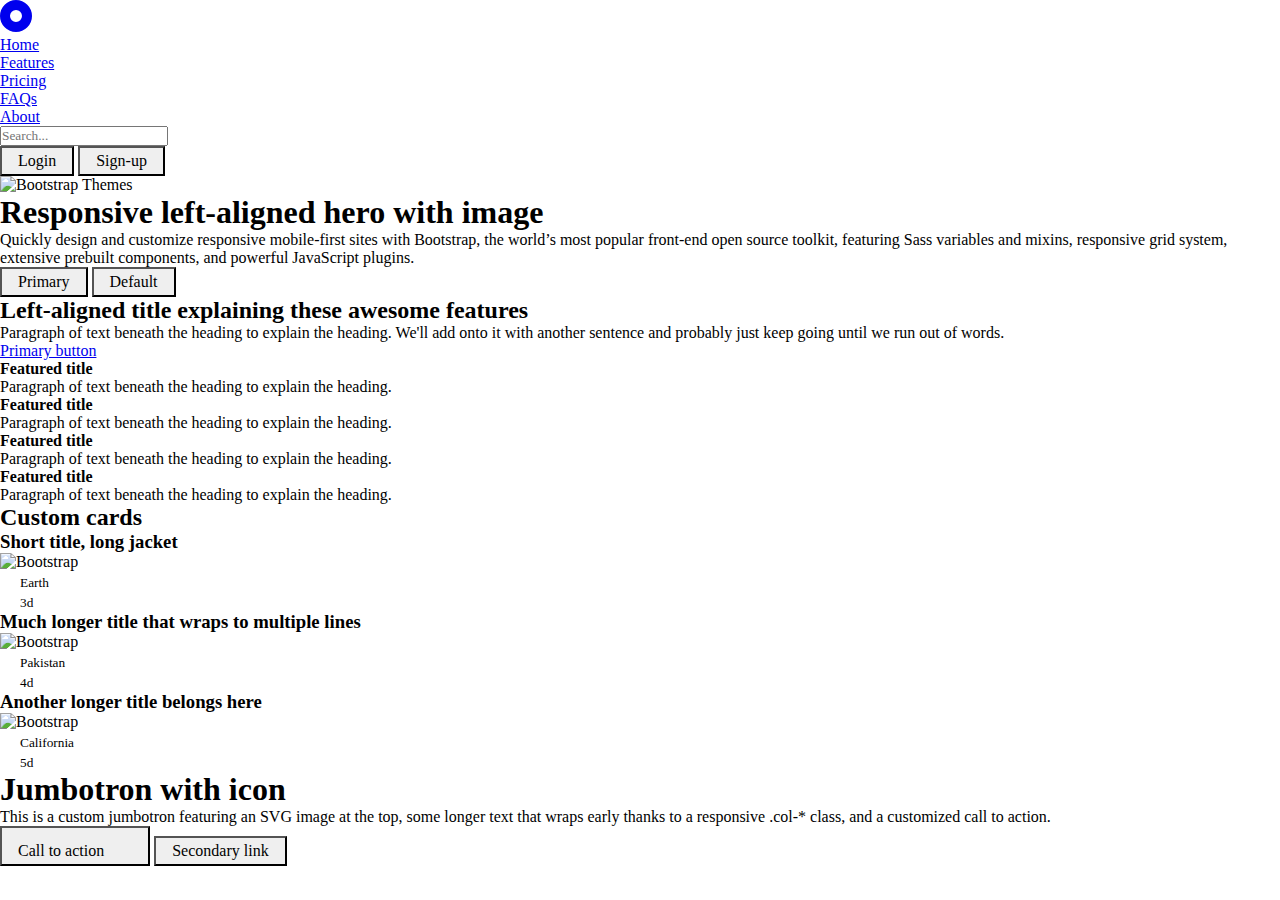
==== index.html @ 75db4a29 "Updated the navbar to a header" ====
<!doctype html>
<html lang="en" data-bs-theme="light">
  <head>
    <meta charset="utf-8">
    <meta name="viewport" content="width=device-width, initial-scale=1">
    <title>My Bootstrap Website</title>
    <link rel="stylesheet" href="./style.css">
    <link href="https://cdn.jsdelivr.net/npm/bootstrap@5.3.0/dist/css/bootstrap.min.css" rel="stylesheet" integrity="sha384-9ndCyUaIbzAi2FUVXJi0CjmCapSmO7SnpJef0486qhLnuZ2cdeRhO02iuK6FUUVM" crossorigin="anonymous">
  </head>
  <body>
    <header class="p-3 text-bg-dark sticky-top">
      <div class="container">
        <div class="d-flex flex-wrap align-items-center justify-content-center justify-content-lg-start">
          <a href="/" class="d-flex align-items-center mb-2 mb-lg-0 text-white text-decoration-none">
            <svg xmlns="http://www.w3.org/2000/svg" width="32" height="32" fill="currentColor" class="bi bi-record-circle-fill me-4" viewBox="0 0 16 16">
              <path d="M16 8A8 8 0 1 1 0 8a8 8 0 0 1 16 0zm-8 3a3 3 0 1 0 0-6 3 3 0 0 0 0 6z"/>
            </svg>
          </a>
  
          <ul class="nav col-12 col-lg-auto me-lg-auto mb-2 justify-content-center mb-md-0">
            <li><a href="#" class="nav-link px-2 text-secondary">Home</a></li>
            <li><a href="#" class="nav-link px-2 text-white">Features</a></li>
            <li><a href="#" class="nav-link px-2 text-white">Pricing</a></li>
            <li><a href="#" class="nav-link px-2 text-white">FAQs</a></li>
            <li><a href="#" class="nav-link px-2 text-white">About</a></li>
          </ul>
  
          <form class="col-12 col-lg-auto mb-3 mb-lg-0 me-lg-3" role="search">
            <input type="search" class="form-control form-control-dark text-bg-dark" placeholder="Search..." aria-label="Search">
          </form>
  
          <div class="text-end">
            <button type="button" class="btn btn-outline-light me-2 search-btn">Login</button>
            <button type="button" class="btn btn-warning search-btn">Sign-up</button>
          </div>
        </div>
      </div>
    </header>
      <div class="container col-xxl-8 px-4 py-5">
        <div class="row flex-lg-row-reverse align-items-center g-5 py-5">
          <div class="col-10 col-sm-8 col-lg-6">
            <img src="https://getbootstrap.com/docs/5.3/examples/heroes/bootstrap-themes.png" class="d-block mx-lg-auto img-fluid" alt="Bootstrap Themes" width="700" height="500" loading="lazy">
          </div>
          <div class="col-lg-6">
            <h1 class="display-5 fw-bold text-body-emphasis lh-1 mb-3">Responsive left-aligned hero with image</h1>
            <p class="lead">Quickly design and customize responsive mobile-first sites with Bootstrap, the world’s most popular front-end open source toolkit, featuring Sass variables and mixins, responsive grid system, extensive prebuilt components, and powerful JavaScript plugins.</p>
            <div class="d-grid gap-2 d-md-flex justify-content-md-start">
              <button type="button" class="btn btn-primary btn-lg px-4 me-md-2 search-btn">Primary</button>
              <button type="button" class="btn btn-outline-secondary btn-lg px-4 search-btn">Default</button>
            </div>
          </div>
        </div>
      </div>      
      <div class="container px-4 py-5">    
        <div class="row row-cols-1 row-cols-md-2 align-items-md-center g-5 py-5">
          <div class="col d-flex flex-column align-items-start gap-2">
            <h2 class="fw-bold text-body-emphasis">Left-aligned title explaining these awesome features</h2>
            <p class="text-body-secondary">Paragraph of text beneath the heading to explain the heading. We'll add onto it with another sentence and probably just keep going until we run out of words.</p>
            <a href="#" class="btn btn-primary search-btn">Primary button</a>
          </div>
    
          <div class="col">
            <div class="row row-cols-1 row-cols-sm-2 g-4">
              <div class="col d-flex flex-column gap-2">
                <h4 class="fw-semibold mb-0 text-body-emphasis">Featured title</h4>
                <p class="text-body-secondary">Paragraph of text beneath the heading to explain the heading.</p>
              </div>
    
              <div class="col d-flex flex-column gap-2">
                <h4 class="fw-semibold mb-0 text-body-emphasis">Featured title</h4>
                <p class="text-body-secondary">Paragraph of text beneath the heading to explain the heading.</p>
              </div>
    
              <div class="col d-flex flex-column gap-2">
                <h4 class="fw-semibold mb-0 text-body-emphasis">Featured title</h4>
                <p class="text-body-secondary">Paragraph of text beneath the heading to explain the heading.</p>
              </div>
    
              <div class="col d-flex flex-column gap-2">
                <h4 class="fw-semibold mb-0 text-body-emphasis">Featured title</h4>
                <p class="text-body-secondary">Paragraph of text beneath the heading to explain the heading.</p>
              </div>
            </div>
          </div>
        </div>
      </div>
      <div class="container px-4 py-5" id="custom-cards">
        <h2 class="pb-2 border-bottom">Custom cards</h2>
    
        <div class="row row-cols-1 row-cols-lg-3 align-items-stretch g-4 py-5">
          <div class="col">
            <div class="card card-cover h-100 overflow-hidden text-bg-dark rounded-4 shadow-lg" style="background-image: url('https://images.unsplash.com/photo-1532693322450-2cb5c511067d?ixlib=rb-4.0.3&ixid=M3wxMjA3fDB8MHxwaG90by1wYWdlfHx8fGVufDB8fHx8fA%3D%3D&auto=format&fit=crop&w=388&q=80');">
              <div class="d-flex flex-column h-100 p-5 pb-3 text-white text-shadow-1">
                <h3 class="pt-5 mt-5 mb-4 display-6 lh-1 fw-bold">Short title, long jacket</h3>
                <ul class="d-flex list-unstyled mt-auto">
                  <li class="me-auto">
                    <img src="https://github.com/twbs.png" alt="Bootstrap" width="32" height="32" class="rounded-circle border border-white">
                  </li>
                  <li class="d-flex align-items-center me-3">
                    <svg class="bi me-2" width="1em" height="1em"><use xlink:href="#geo-fill"></use></svg>
                    <small>Earth</small>
                  </li>
                  <li class="d-flex align-items-center">
                    <svg class="bi me-2" width="1em" height="1em"><use xlink:href="#calendar3"></use></svg>
                    <small>3d</small>
                  </li>
                </ul>
              </div>
            </div>
          </div>
    
          <div class="col">
            <div class="card card-cover h-100 overflow-hidden text-bg-dark rounded-4 shadow-lg" style="background-image: url('https://images.unsplash.com/photo-1502656109408-152680a8ad1c?ixlib=rb-4.0.3&ixid=M3wxMjA3fDB8MHxwaG90by1wYWdlfHx8fGVufDB8fHx8fA%3D%3D&auto=format&fit=crop&w=870&q=80');">
              <div class="d-flex flex-column h-100 p-5 pb-3 text-white text-shadow-1">
                <h3 class="pt-5 mt-5 mb-4 display-6 lh-1 fw-bold">Much longer title that wraps to multiple lines</h3>
                <ul class="d-flex list-unstyled mt-auto">
                  <li class="me-auto">
                    <img src="https://github.com/twbs.png" alt="Bootstrap" width="32" height="32" class="rounded-circle border border-white">
                  </li>
                  <li class="d-flex align-items-center me-3">
                    <svg class="bi me-2" width="1em" height="1em"><use xlink:href="#geo-fill"></use></svg>
                    <small>Pakistan</small>
                  </li>
                  <li class="d-flex align-items-center">
                    <svg class="bi me-2" width="1em" height="1em"><use xlink:href="#calendar3"></use></svg>
                    <small>4d</small>
                  </li>
                </ul>
              </div>
            </div>
          </div>
    
          <div class="col">
            <div class="card card-cover h-100 overflow-hidden text-bg-dark rounded-4 shadow-lg" style="background-image: url('https://images.unsplash.com/photo-1573136251770-66d8cc9d77db?ixlib=rb-4.0.3&ixid=M3wxMjA3fDB8MHxwaG90by1wYWdlfHx8fGVufDB8fHx8fA%3D%3D&auto=format&fit=crop&w=387&q=80');">
              <div class="d-flex flex-column h-100 p-5 pb-3 text-shadow-1">
                <h3 class="pt-5 mt-5 mb-4 display-6 lh-1 fw-bold">Another longer title belongs here</h3>
                <ul class="d-flex list-unstyled mt-auto">
                  <li class="me-auto">
                    <img src="https://github.com/twbs.png" alt="Bootstrap" width="32" height="32" class="rounded-circle border border-white">
                  </li>
                  <li class="d-flex align-items-center me-3">
                    <svg class="bi me-2" width="1em" height="1em"><use xlink:href="#geo-fill"></use></svg>
                    <small>California</small>
                  </li>
                  <li class="d-flex align-items-center">
                    <svg class="bi me-2" width="1em" height="1em"><use xlink:href="#calendar3"></use></svg>
                    <small>5d</small>
                  </li>
                </ul>
              </div>
            </div>
          </div>
        </div>
      </div>
      <div class="container my-5">
        <div class="p-5 text-center bg-body-tertiary rounded-3">
          <h1 class="text-body-emphasis">Jumbotron with icon</h1>
          <p class="col-lg-8 mx-auto fs-5 text-muted">
            This is a custom jumbotron featuring an SVG image at the top, some longer text that wraps early thanks to a responsive <code>.col-*</code> class, and a customized call to action.
          </p>
          <div class="d-inline-flex gap-2 mb-5">
            <button class="d-inline-flex align-items-center btn btn-primary btn-lg px-4 rounded-pill search-btn" type="button">
              Call to action
              <svg class="bi ms-2" width="24" height="24"><use xlink:href="#arrow-right-short"></use></svg>
            </button>
            <button class="btn btn-outline-secondary btn-lg px-4 rounded-pill search-btn" type="button">
              Secondary link
            </button>
          </div>
        </div>
      </div>
    <script src="https://cdn.jsdelivr.net/npm/bootstrap@5.3.0/dist/js/bootstrap.bundle.min.js" integrity="sha384-geWF76RCwLtnZ8qwWowPQNguL3RmwHVBC9FhGdlKrxdiJJigb/j/68SIy3Te4Bkz" crossorigin="anonymous"></script>
  </body>
</html>
---- style.css ----
*{
    margin: 0;
    padding: 0;
    box-sizing: border-box;
    font-family: 'Poppins';
}
button.search-btn{
    padding: 4px 1rem !important;
    font-size: 1rem !important;
    border-radius: var(--bs-border-radius);
}
input.search-bar{
    box-shadow: none;
}
input.search-bar:focus{
    border-color: grey;
    box-shadow: none;
}
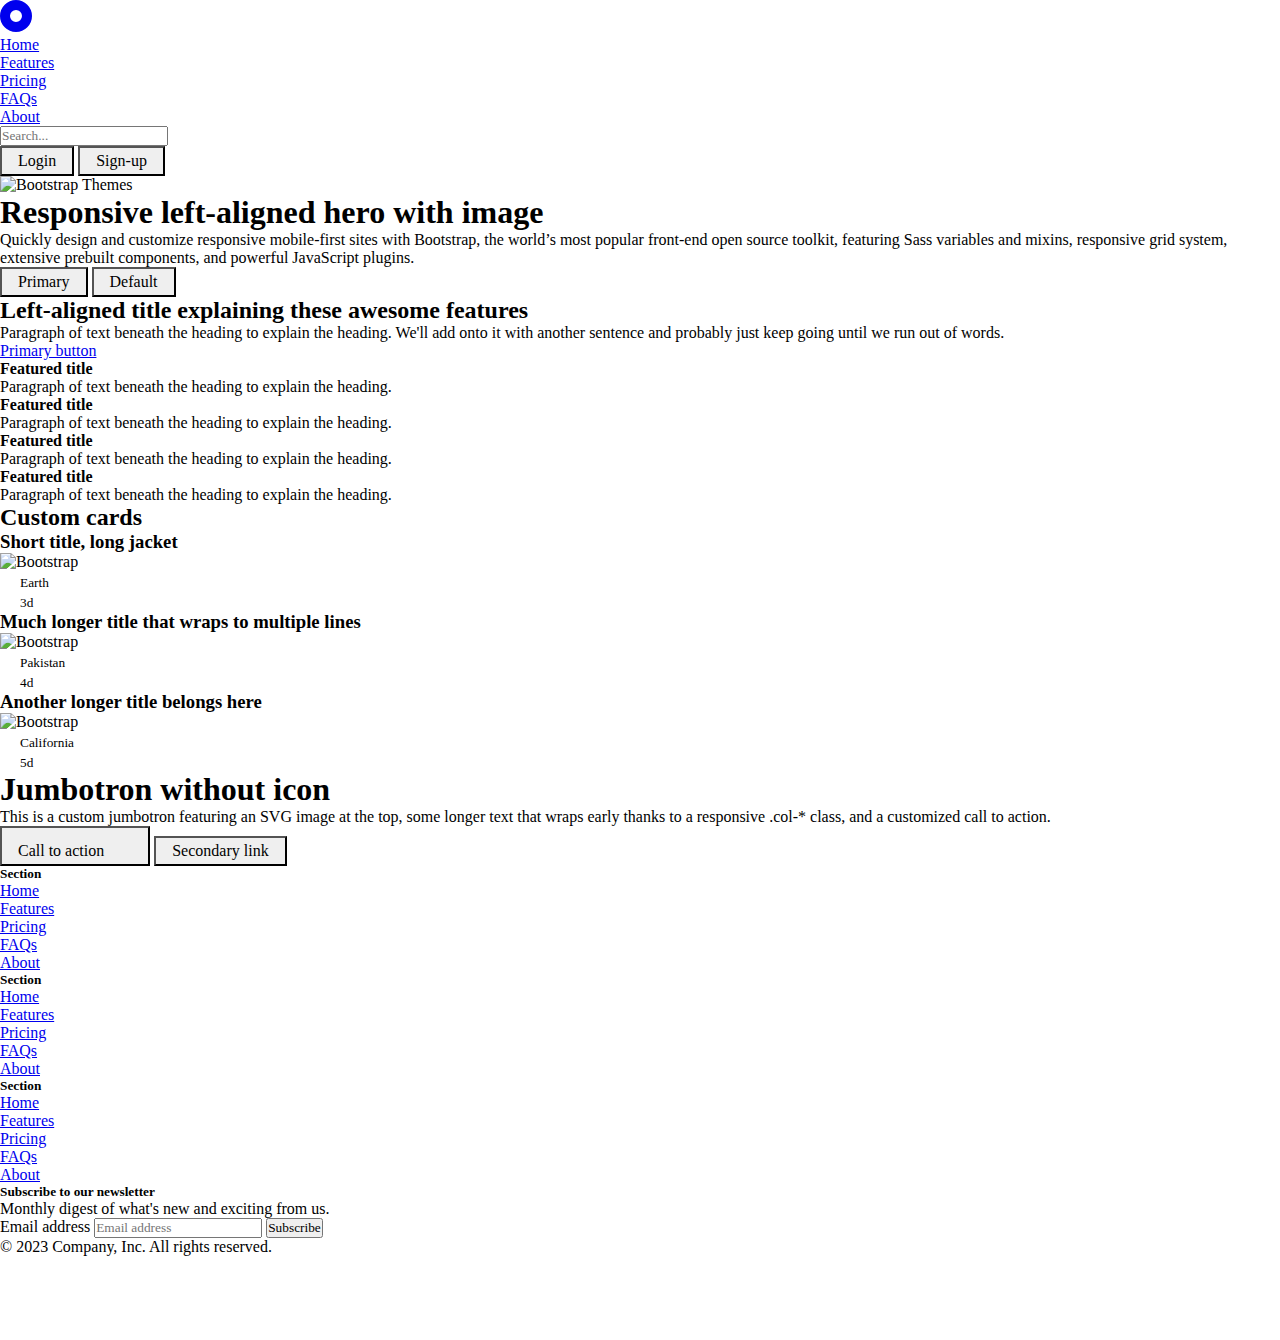
==== commit 98174890: "Added a footer at the bottom" ====
--- a/index.html
+++ b/index.html
@@ -1,5 +1,5 @@
 <!doctype html>
-<html lang="en" data-bs-theme="light">
+<html lang="en" data-bs-theme="dark">
   <head>
     <meta charset="utf-8">
     <meta name="viewport" content="width=device-width, initial-scale=1">
@@ -154,7 +154,7 @@
       </div>
       <div class="container my-5">
         <div class="p-5 text-center bg-body-tertiary rounded-3">
-          <h1 class="text-body-emphasis">Jumbotron with icon</h1>
+          <h1 class="text-body-emphasis">Jumbotron without icon</h1>
           <p class="col-lg-8 mx-auto fs-5 text-muted">
             This is a custom jumbotron featuring an SVG image at the top, some longer text that wraps early thanks to a responsive <code>.col-*</code> class, and a customized call to action.
           </p>
@@ -169,6 +169,65 @@
           </div>
         </div>
       </div>
+      <div class="container">
+        <footer class="py-5">
+          <div class="row">
+            <div class="col-6 col-md-2 mb-3">
+              <h5>Section</h5>
+              <ul class="nav flex-column">
+                <li class="nav-item mb-2"><a href="#" class="nav-link p-0 text-body-secondary">Home</a></li>
+                <li class="nav-item mb-2"><a href="#" class="nav-link p-0 text-body-secondary">Features</a></li>
+                <li class="nav-item mb-2"><a href="#" class="nav-link p-0 text-body-secondary">Pricing</a></li>
+                <li class="nav-item mb-2"><a href="#" class="nav-link p-0 text-body-secondary">FAQs</a></li>
+                <li class="nav-item mb-2"><a href="#" class="nav-link p-0 text-body-secondary">About</a></li>
+              </ul>
+            </div>
+      
+            <div class="col-6 col-md-2 mb-3">
+              <h5>Section</h5>
+              <ul class="nav flex-column">
+                <li class="nav-item mb-2"><a href="#" class="nav-link p-0 text-body-secondary">Home</a></li>
+                <li class="nav-item mb-2"><a href="#" class="nav-link p-0 text-body-secondary">Features</a></li>
+                <li class="nav-item mb-2"><a href="#" class="nav-link p-0 text-body-secondary">Pricing</a></li>
+                <li class="nav-item mb-2"><a href="#" class="nav-link p-0 text-body-secondary">FAQs</a></li>
+                <li class="nav-item mb-2"><a href="#" class="nav-link p-0 text-body-secondary">About</a></li>
+              </ul>
+            </div>
+      
+            <div class="col-6 col-md-2 mb-3">
+              <h5>Section</h5>
+              <ul class="nav flex-column">
+                <li class="nav-item mb-2"><a href="#" class="nav-link p-0 text-body-secondary">Home</a></li>
+                <li class="nav-item mb-2"><a href="#" class="nav-link p-0 text-body-secondary">Features</a></li>
+                <li class="nav-item mb-2"><a href="#" class="nav-link p-0 text-body-secondary">Pricing</a></li>
+                <li class="nav-item mb-2"><a href="#" class="nav-link p-0 text-body-secondary">FAQs</a></li>
+                <li class="nav-item mb-2"><a href="#" class="nav-link p-0 text-body-secondary">About</a></li>
+              </ul>
+            </div>
+      
+            <div class="col-md-5 offset-md-1 mb-3">
+              <form>
+                <h5>Subscribe to our newsletter</h5>
+                <p>Monthly digest of what's new and exciting from us.</p>
+                <div class="d-flex flex-column flex-sm-row w-100 gap-2">
+                  <label for="newsletter1" class="visually-hidden">Email address</label>
+                  <input id="newsletter1" type="text" class="form-control" placeholder="Email address">
+                  <button class="btn btn-primary" type="button">Subscribe</button>
+                </div>
+              </form>
+            </div>
+          </div>
+      
+          <div class="d-flex flex-column flex-sm-row justify-content-between py-4 my-4 border-top">
+            <p>© 2023 Company, Inc. All rights reserved.</p>
+            <ul class="list-unstyled d-flex">
+              <li class="ms-3"><a class="link-body-emphasis" href="#"><svg class="bi" width="24" height="24"><use xlink:href="#twitter"></use></svg></a></li>
+              <li class="ms-3"><a class="link-body-emphasis" href="#"><svg class="bi" width="24" height="24"><use xlink:href="#instagram"></use></svg></a></li>
+              <li class="ms-3"><a class="link-body-emphasis" href="#"><svg class="bi" width="24" height="24"><use xlink:href="#facebook"></use></svg></a></li>
+            </ul>
+          </div>
+        </footer>
+      </div>
     <script src="https://cdn.jsdelivr.net/npm/bootstrap@5.3.0/dist/js/bootstrap.bundle.min.js" integrity="sha384-geWF76RCwLtnZ8qwWowPQNguL3RmwHVBC9FhGdlKrxdiJJigb/j/68SIy3Te4Bkz" crossorigin="anonymous"></script>
   </body>
 </html>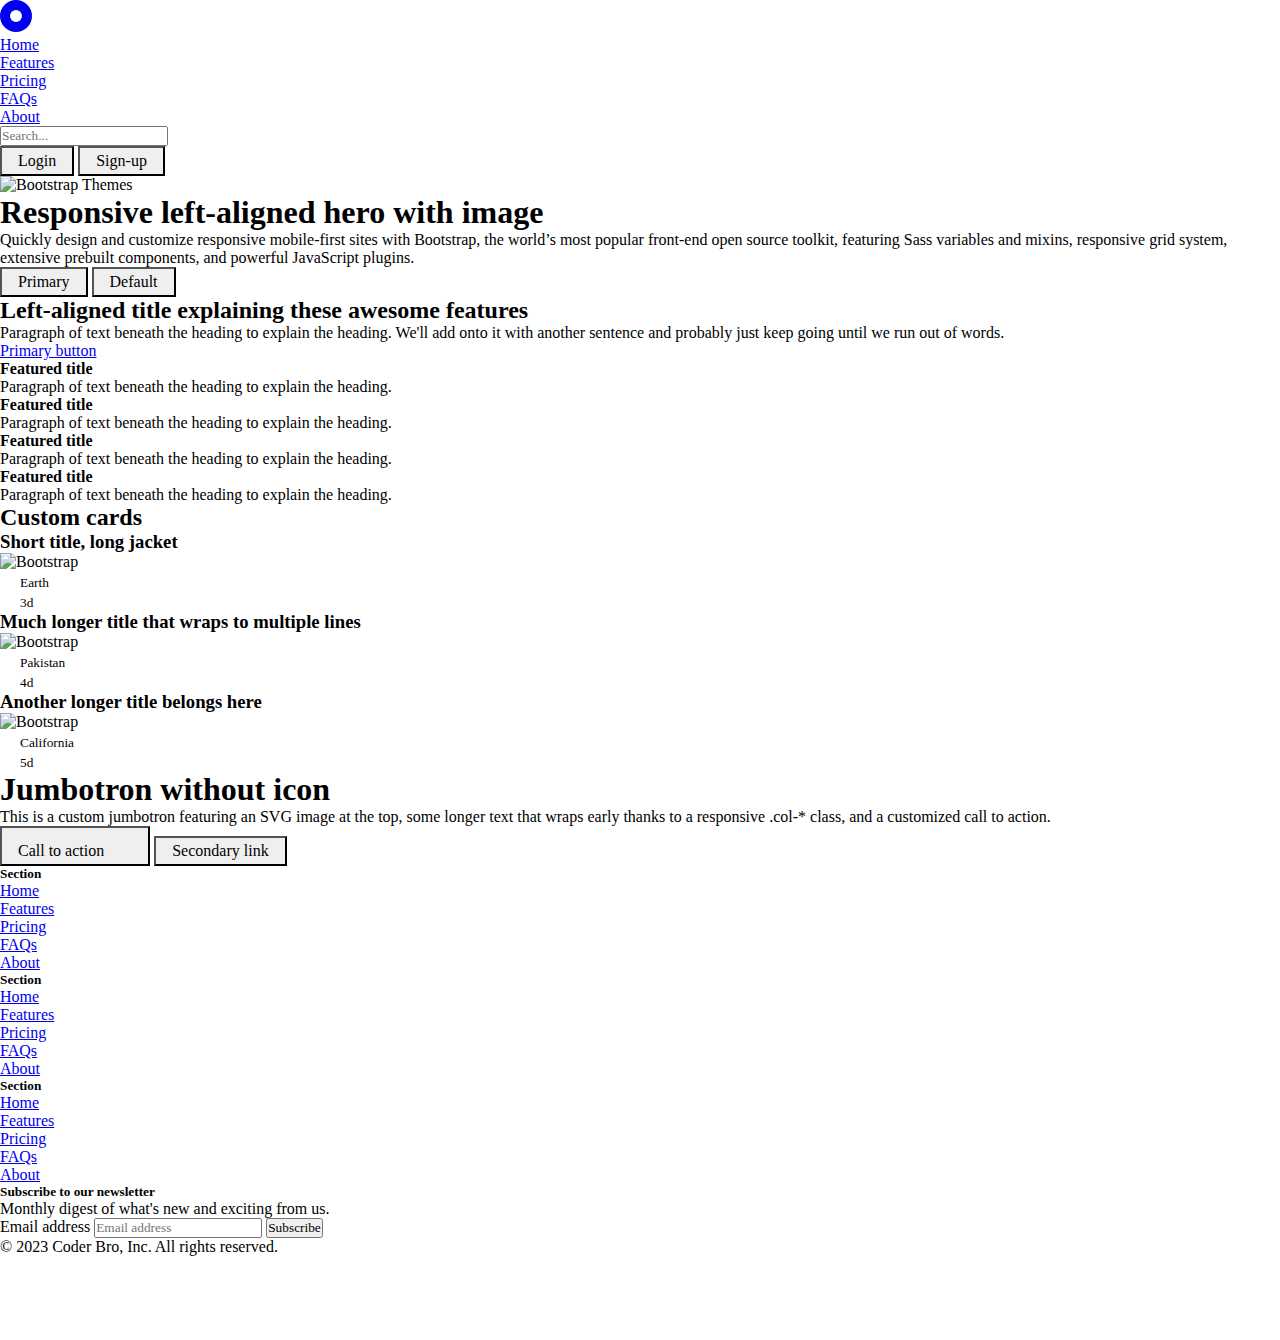
==== commit 5223acf9: "Given a final touch and it's ready to launch as version 1.0" ====
--- a/index.html
+++ b/index.html
@@ -30,7 +30,7 @@
           </form>
   
           <div class="text-end">
-            <button type="button" class="btn btn-outline-light me-2 search-btn">Login</button>
+            <button type="button" class="btn btn-light me-2 search-btn">Login</button>
             <button type="button" class="btn btn-warning search-btn">Sign-up</button>
           </div>
         </div>
@@ -46,7 +46,7 @@
             <p class="lead">Quickly design and customize responsive mobile-first sites with Bootstrap, the world’s most popular front-end open source toolkit, featuring Sass variables and mixins, responsive grid system, extensive prebuilt components, and powerful JavaScript plugins.</p>
             <div class="d-grid gap-2 d-md-flex justify-content-md-start">
               <button type="button" class="btn btn-primary btn-lg px-4 me-md-2 search-btn">Primary</button>
-              <button type="button" class="btn btn-outline-secondary btn-lg px-4 search-btn">Default</button>
+              <button type="button" class="btn btn-light btn-lg px-4 search-btn">Default</button>
             </div>
           </div>
         </div>
@@ -163,70 +163,72 @@
               Call to action
               <svg class="bi ms-2" width="24" height="24"><use xlink:href="#arrow-right-short"></use></svg>
             </button>
-            <button class="btn btn-outline-secondary btn-lg px-4 rounded-pill search-btn" type="button">
+            <button class="btn btn-light btn-lg px-4 rounded-pill search-btn" type="button">
               Secondary link
             </button>
           </div>
         </div>
       </div>
-      <div class="container">
-        <footer class="py-5">
-          <div class="row">
-            <div class="col-6 col-md-2 mb-3">
-              <h5>Section</h5>
-              <ul class="nav flex-column">
-                <li class="nav-item mb-2"><a href="#" class="nav-link p-0 text-body-secondary">Home</a></li>
-                <li class="nav-item mb-2"><a href="#" class="nav-link p-0 text-body-secondary">Features</a></li>
-                <li class="nav-item mb-2"><a href="#" class="nav-link p-0 text-body-secondary">Pricing</a></li>
-                <li class="nav-item mb-2"><a href="#" class="nav-link p-0 text-body-secondary">FAQs</a></li>
-                <li class="nav-item mb-2"><a href="#" class="nav-link p-0 text-body-secondary">About</a></li>
+      <div class="footer-wrapper">
+        <div class="container">
+          <footer class="py-5">
+            <div class="row">
+              <div class="col-6 col-md-2 mb-3">
+                <h5>Section</h5>
+                <ul class="nav flex-column">
+                  <li class="nav-item mb-2"><a href="#" class="nav-link p-0 text-body-secondary">Home</a></li>
+                  <li class="nav-item mb-2"><a href="#" class="nav-link p-0 text-body-secondary">Features</a></li>
+                  <li class="nav-item mb-2"><a href="#" class="nav-link p-0 text-body-secondary">Pricing</a></li>
+                  <li class="nav-item mb-2"><a href="#" class="nav-link p-0 text-body-secondary">FAQs</a></li>
+                  <li class="nav-item mb-2"><a href="#" class="nav-link p-0 text-body-secondary">About</a></li>
+                </ul>
+              </div>
+        
+              <div class="col-6 col-md-2 mb-3">
+                <h5>Section</h5>
+                <ul class="nav flex-column">
+                  <li class="nav-item mb-2"><a href="#" class="nav-link p-0 text-body-secondary">Home</a></li>
+                  <li class="nav-item mb-2"><a href="#" class="nav-link p-0 text-body-secondary">Features</a></li>
+                  <li class="nav-item mb-2"><a href="#" class="nav-link p-0 text-body-secondary">Pricing</a></li>
+                  <li class="nav-item mb-2"><a href="#" class="nav-link p-0 text-body-secondary">FAQs</a></li>
+                  <li class="nav-item mb-2"><a href="#" class="nav-link p-0 text-body-secondary">About</a></li>
+                </ul>
+              </div>
+        
+              <div class="col-6 col-md-2 mb-3">
+                <h5>Section</h5>
+                <ul class="nav flex-column">
+                  <li class="nav-item mb-2"><a href="#" class="nav-link p-0 text-body-secondary">Home</a></li>
+                  <li class="nav-item mb-2"><a href="#" class="nav-link p-0 text-body-secondary">Features</a></li>
+                  <li class="nav-item mb-2"><a href="#" class="nav-link p-0 text-body-secondary">Pricing</a></li>
+                  <li class="nav-item mb-2"><a href="#" class="nav-link p-0 text-body-secondary">FAQs</a></li>
+                  <li class="nav-item mb-2"><a href="#" class="nav-link p-0 text-body-secondary">About</a></li>
+                </ul>
+              </div>
+        
+              <div class="col-md-5 offset-md-1 mb-3">
+                <form>
+                  <h5>Subscribe to our newsletter</h5>
+                  <p>Monthly digest of what's new and exciting from us.</p>
+                  <div class="d-flex flex-column flex-sm-row w-100 gap-2">
+                    <label for="newsletter1" class="visually-hidden">Email address</label>
+                    <input id="newsletter1" type="text" class="form-control" placeholder="Email address">
+                    <button class="btn btn-primary" type="button">Subscribe</button>
+                  </div>
+                </form>
+              </div>
+            </div>
+        
+            <div class="d-flex flex-column flex-sm-row justify-content-between py-4 my-4 border-top">
+              <p>© 2023 Coder Bro, Inc. All rights reserved.</p>
+              <ul class="list-unstyled d-flex">
+                <li class="ms-3"><a class="link-body-emphasis" href="#"><svg class="bi" width="24" height="24"><use xlink:href="#twitter"></use></svg></a></li>
+                <li class="ms-3"><a class="link-body-emphasis" href="#"><svg class="bi" width="24" height="24"><use xlink:href="#instagram"></use></svg></a></li>
+                <li class="ms-3"><a class="link-body-emphasis" href="#"><svg class="bi" width="24" height="24"><use xlink:href="#facebook"></use></svg></a></li>
               </ul>
             </div>
-      
-            <div class="col-6 col-md-2 mb-3">
-              <h5>Section</h5>
-              <ul class="nav flex-column">
-                <li class="nav-item mb-2"><a href="#" class="nav-link p-0 text-body-secondary">Home</a></li>
-                <li class="nav-item mb-2"><a href="#" class="nav-link p-0 text-body-secondary">Features</a></li>
-                <li class="nav-item mb-2"><a href="#" class="nav-link p-0 text-body-secondary">Pricing</a></li>
-                <li class="nav-item mb-2"><a href="#" class="nav-link p-0 text-body-secondary">FAQs</a></li>
-                <li class="nav-item mb-2"><a href="#" class="nav-link p-0 text-body-secondary">About</a></li>
-              </ul>
-            </div>
-      
-            <div class="col-6 col-md-2 mb-3">
-              <h5>Section</h5>
-              <ul class="nav flex-column">
-                <li class="nav-item mb-2"><a href="#" class="nav-link p-0 text-body-secondary">Home</a></li>
-                <li class="nav-item mb-2"><a href="#" class="nav-link p-0 text-body-secondary">Features</a></li>
-                <li class="nav-item mb-2"><a href="#" class="nav-link p-0 text-body-secondary">Pricing</a></li>
-                <li class="nav-item mb-2"><a href="#" class="nav-link p-0 text-body-secondary">FAQs</a></li>
-                <li class="nav-item mb-2"><a href="#" class="nav-link p-0 text-body-secondary">About</a></li>
-              </ul>
-            </div>
-      
-            <div class="col-md-5 offset-md-1 mb-3">
-              <form>
-                <h5>Subscribe to our newsletter</h5>
-                <p>Monthly digest of what's new and exciting from us.</p>
-                <div class="d-flex flex-column flex-sm-row w-100 gap-2">
-                  <label for="newsletter1" class="visually-hidden">Email address</label>
-                  <input id="newsletter1" type="text" class="form-control" placeholder="Email address">
-                  <button class="btn btn-primary" type="button">Subscribe</button>
-                </div>
-              </form>
-            </div>
-          </div>
-      
-          <div class="d-flex flex-column flex-sm-row justify-content-between py-4 my-4 border-top">
-            <p>© 2023 Company, Inc. All rights reserved.</p>
-            <ul class="list-unstyled d-flex">
-              <li class="ms-3"><a class="link-body-emphasis" href="#"><svg class="bi" width="24" height="24"><use xlink:href="#twitter"></use></svg></a></li>
-              <li class="ms-3"><a class="link-body-emphasis" href="#"><svg class="bi" width="24" height="24"><use xlink:href="#instagram"></use></svg></a></li>
-              <li class="ms-3"><a class="link-body-emphasis" href="#"><svg class="bi" width="24" height="24"><use xlink:href="#facebook"></use></svg></a></li>
-            </ul>
-          </div>
-        </footer>
+          </footer>
+        </div>
       </div>
     <script src="https://cdn.jsdelivr.net/npm/bootstrap@5.3.0/dist/js/bootstrap.bundle.min.js" integrity="sha384-geWF76RCwLtnZ8qwWowPQNguL3RmwHVBC9FhGdlKrxdiJJigb/j/68SIy3Te4Bkz" crossorigin="anonymous"></script>
   </body>
--- a/style.css
+++ b/style.css
@@ -15,4 +15,7 @@
 input.search-bar:focus{
     border-color: grey;
     box-shadow: none;
+}
+div.footer-wrapper{
+    background: var(--bs-tertiary-bg);
 }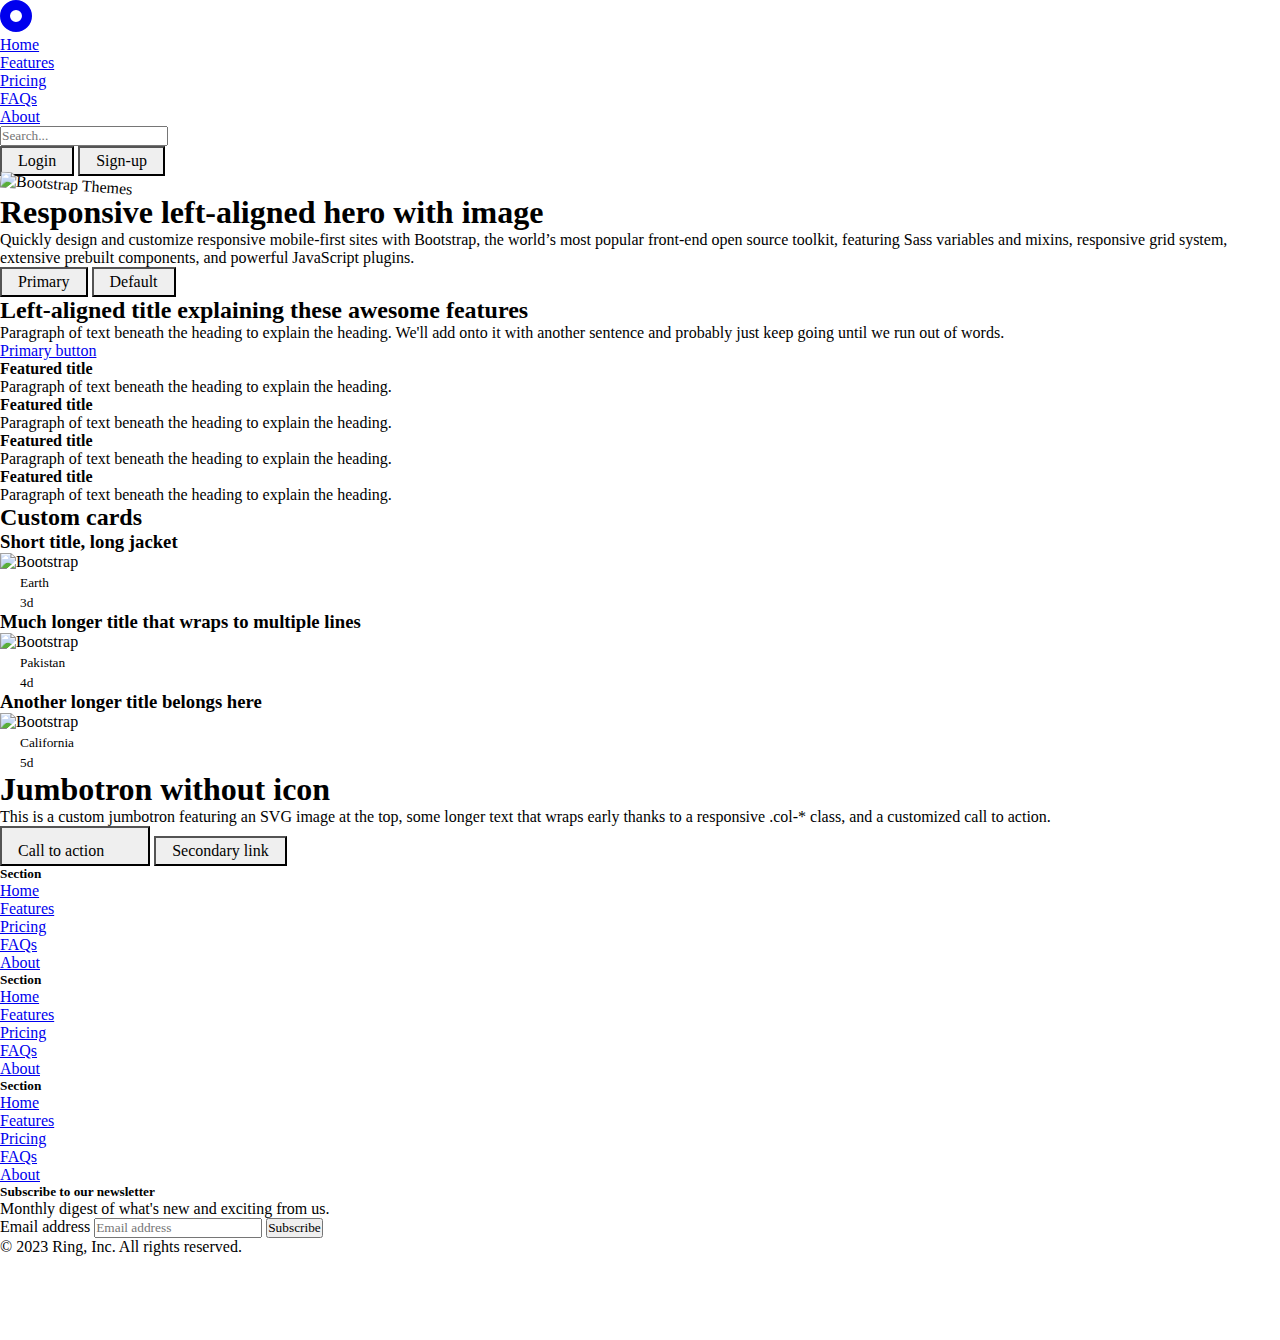
==== commit 9c2c21b6: "Given a final touch. changed the title and add favicon. now it's ready to launch as version 1.0" ====
--- a/index.html
+++ b/index.html
@@ -3,9 +3,10 @@
   <head>
     <meta charset="utf-8">
     <meta name="viewport" content="width=device-width, initial-scale=1">
-    <title>My Bootstrap Website</title>
+    <title>Ring - Login or Sign Up</title>
     <link rel="stylesheet" href="./style.css">
     <link href="https://cdn.jsdelivr.net/npm/bootstrap@5.3.0/dist/css/bootstrap.min.css" rel="stylesheet" integrity="sha384-9ndCyUaIbzAi2FUVXJi0CjmCapSmO7SnpJef0486qhLnuZ2cdeRhO02iuK6FUUVM" crossorigin="anonymous">
+    <link rel="shortcut icon" href="./icon.svg" type="image/x-icon">
   </head>
   <body>
     <header class="p-3 text-bg-dark sticky-top">
@@ -39,7 +40,7 @@
       <div class="container col-xxl-8 px-4 py-5">
         <div class="row flex-lg-row-reverse align-items-center g-5 py-5">
           <div class="col-10 col-sm-8 col-lg-6">
-            <img src="https://getbootstrap.com/docs/5.3/examples/heroes/bootstrap-themes.png" class="d-block mx-lg-auto img-fluid" alt="Bootstrap Themes" width="700" height="500" loading="lazy">
+            <img src="https://getbootstrap.com/docs/5.3/examples/heroes/bootstrap-themes.png" class="d-block mx-lg-auto img-fluid hero-image" alt="Bootstrap Themes" width="700" height="500" loading="lazy">
           </div>
           <div class="col-lg-6">
             <h1 class="display-5 fw-bold text-body-emphasis lh-1 mb-3">Responsive left-aligned hero with image</h1>
@@ -220,7 +221,7 @@
             </div>
         
             <div class="d-flex flex-column flex-sm-row justify-content-between py-4 my-4 border-top">
-              <p>© 2023 Coder Bro, Inc. All rights reserved.</p>
+              <p>© 2023 Ring, Inc. All rights reserved.</p>
               <ul class="list-unstyled d-flex">
                 <li class="ms-3"><a class="link-body-emphasis" href="#"><svg class="bi" width="24" height="24"><use xlink:href="#twitter"></use></svg></a></li>
                 <li class="ms-3"><a class="link-body-emphasis" href="#"><svg class="bi" width="24" height="24"><use xlink:href="#instagram"></use></svg></a></li>
--- a/style.css
+++ b/style.css
@@ -18,4 +18,7 @@
 }
 div.footer-wrapper{
     background: var(--bs-tertiary-bg);
+}
+img.hero-image{
+    transform: rotate(4deg);
 }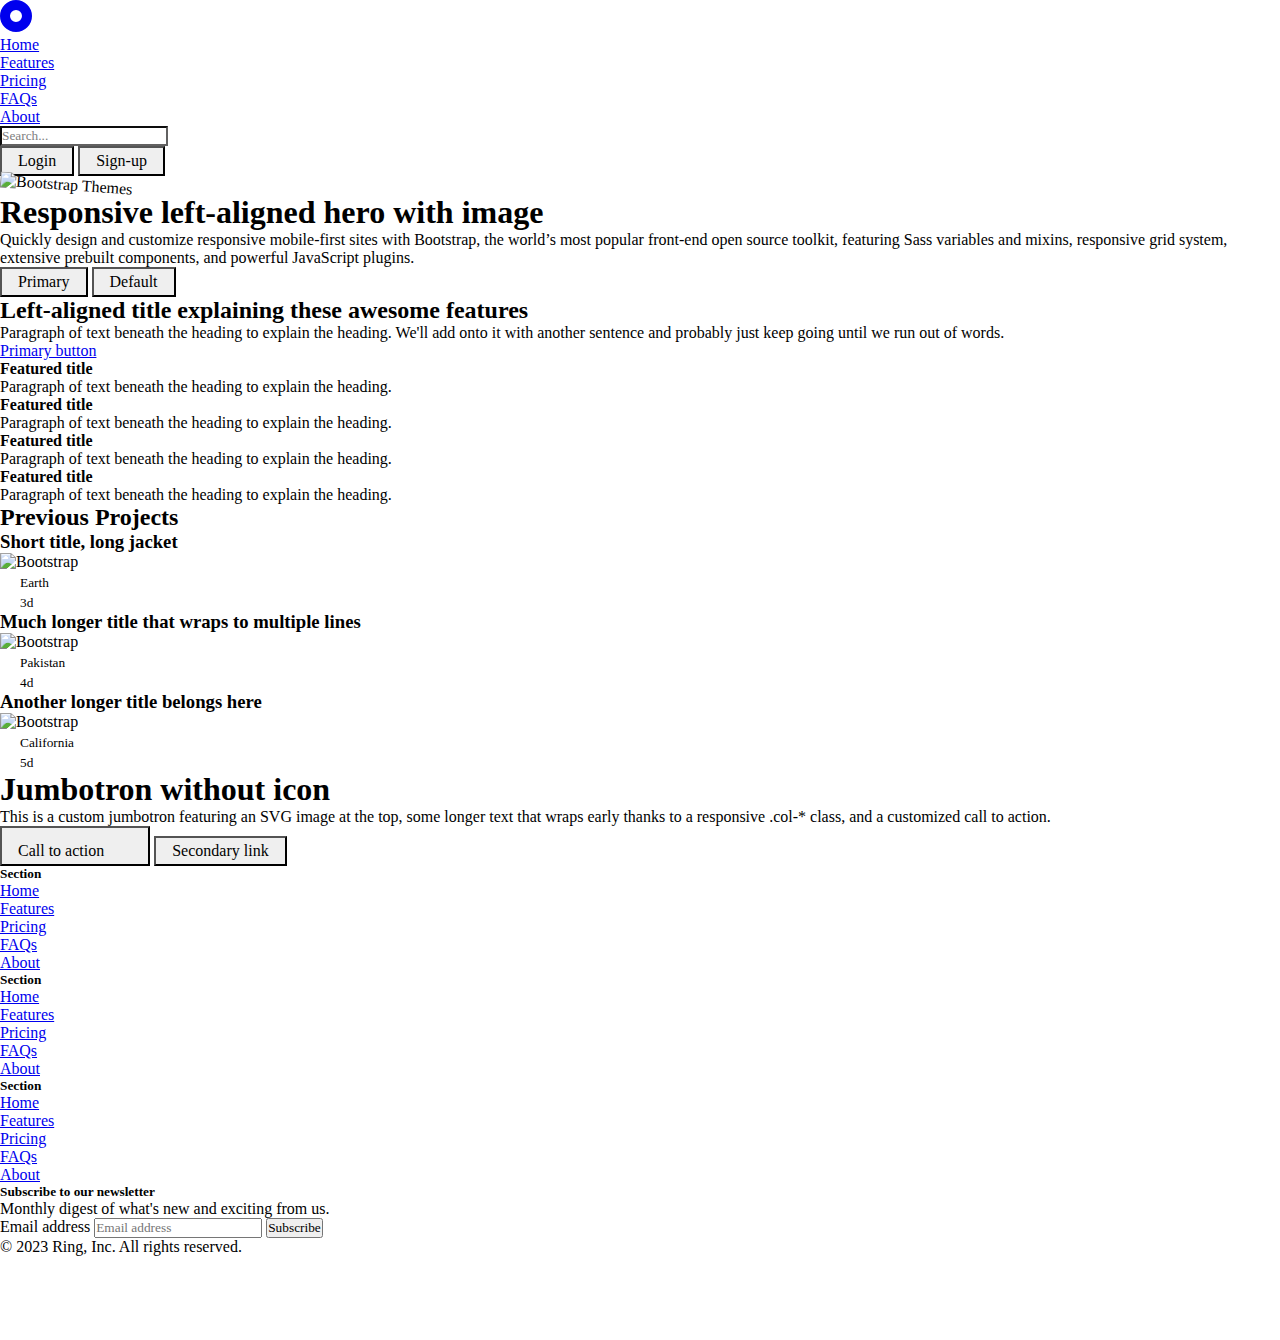
==== commit 0a3fac98: "A great update. Changed the accent color to 'gold' and added a theme toggler. now you can toggle the" ====
--- a/index.html
+++ b/index.html
@@ -7,8 +7,14 @@
     <link rel="stylesheet" href="./style.css">
     <link href="https://cdn.jsdelivr.net/npm/bootstrap@5.3.0/dist/css/bootstrap.min.css" rel="stylesheet" integrity="sha384-9ndCyUaIbzAi2FUVXJi0CjmCapSmO7SnpJef0486qhLnuZ2cdeRhO02iuK6FUUVM" crossorigin="anonymous">
     <link rel="shortcut icon" href="./icon.svg" type="image/x-icon">
+    <script src="./script.js" defer></script>
   </head>
   <body>
+    <div class="toggle">
+      <svg xmlns="http://www.w3.org/2000/svg" width="16" height="16" fill="currentColor" class="bi bi-brightness-low-fill" viewBox="0 0 16 16">
+        <path d="M12 8a4 4 0 1 1-8 0 4 4 0 0 1 8 0zM8.5 2.5a.5.5 0 1 1-1 0 .5.5 0 0 1 1 0zm0 11a.5.5 0 1 1-1 0 .5.5 0 0 1 1 0zm5-5a.5.5 0 1 1 0-1 .5.5 0 0 1 0 1zm-11 0a.5.5 0 1 1 0-1 .5.5 0 0 1 0 1zm9.743-4.036a.5.5 0 1 1-.707-.707.5.5 0 0 1 .707.707zm-7.779 7.779a.5.5 0 1 1-.707-.707.5.5 0 0 1 .707.707zm7.072 0a.5.5 0 1 1 .707-.707.5.5 0 0 1-.707.707zM3.757 4.464a.5.5 0 1 1 .707-.707.5.5 0 0 1-.707.707z"/>
+      </svg>
+    </div>
     <header class="p-3 text-bg-dark sticky-top">
       <div class="container">
         <div class="d-flex flex-wrap align-items-center justify-content-center justify-content-lg-start">
@@ -27,7 +33,7 @@
           </ul>
   
           <form class="col-12 col-lg-auto mb-3 mb-lg-0 me-lg-3" role="search">
-            <input type="search" class="form-control form-control-dark text-bg-dark" placeholder="Search..." aria-label="Search">
+            <input type="search" class="form-control form-control-dark header-searchBar" style="border-color: rgb(98, 97, 97);" placeholder="Search..." aria-label="Search">
           </form>
   
           <div class="text-end">
@@ -40,13 +46,13 @@
       <div class="container col-xxl-8 px-4 py-5">
         <div class="row flex-lg-row-reverse align-items-center g-5 py-5">
           <div class="col-10 col-sm-8 col-lg-6">
-            <img src="https://getbootstrap.com/docs/5.3/examples/heroes/bootstrap-themes.png" class="d-block mx-lg-auto img-fluid hero-image" alt="Bootstrap Themes" width="700" height="500" loading="lazy">
+            <img src="https://img.freepik.com/free-vector/abstract-brush-stroke-pattern_23-2148672580.jpg?w=740&t=st=1687798224~exp=1687798824~hmac=3c1ff7a01c6ac6ec6098d2a2e1e45881ee08c9ca2c72a7c8d9fe2856dd2751ca" class="d-block mx-lg-auto img-fluid hero-image" alt="Bootstrap Themes" width="700" height="500" loading="lazy">
           </div>
           <div class="col-lg-6">
             <h1 class="display-5 fw-bold text-body-emphasis lh-1 mb-3">Responsive left-aligned hero with image</h1>
             <p class="lead">Quickly design and customize responsive mobile-first sites with Bootstrap, the world’s most popular front-end open source toolkit, featuring Sass variables and mixins, responsive grid system, extensive prebuilt components, and powerful JavaScript plugins.</p>
             <div class="d-grid gap-2 d-md-flex justify-content-md-start">
-              <button type="button" class="btn btn-primary btn-lg px-4 me-md-2 search-btn">Primary</button>
+              <button type="button" class="btn  btn-warning btn-lg px-4 me-md-2 search-btn">Primary</button>
               <button type="button" class="btn btn-light btn-lg px-4 search-btn">Default</button>
             </div>
           </div>
@@ -57,7 +63,7 @@
           <div class="col d-flex flex-column align-items-start gap-2">
             <h2 class="fw-bold text-body-emphasis">Left-aligned title explaining these awesome features</h2>
             <p class="text-body-secondary">Paragraph of text beneath the heading to explain the heading. We'll add onto it with another sentence and probably just keep going until we run out of words.</p>
-            <a href="#" class="btn btn-primary search-btn">Primary button</a>
+            <a href="#" class="btn  btn-warning search-btn">Primary button</a>
           </div>
     
           <div class="col">
@@ -86,7 +92,7 @@
         </div>
       </div>
       <div class="container px-4 py-5" id="custom-cards">
-        <h2 class="pb-2 border-bottom">Custom cards</h2>
+        <h2 class="pb-2 border-bottom">Previous Projects</h2>
     
         <div class="row row-cols-1 row-cols-lg-3 align-items-stretch g-4 py-5">
           <div class="col">
@@ -160,7 +166,7 @@
             This is a custom jumbotron featuring an SVG image at the top, some longer text that wraps early thanks to a responsive <code>.col-*</code> class, and a customized call to action.
           </p>
           <div class="d-inline-flex gap-2 mb-5">
-            <button class="d-inline-flex align-items-center btn btn-primary btn-lg px-4 rounded-pill search-btn" type="button">
+            <button class="d-inline-flex align-items-center btn  btn-warning btn-lg px-4 rounded-pill search-btn" type="button">
               Call to action
               <svg class="bi ms-2" width="24" height="24"><use xlink:href="#arrow-right-short"></use></svg>
             </button>
@@ -214,7 +220,7 @@
                   <div class="d-flex flex-column flex-sm-row w-100 gap-2">
                     <label for="newsletter1" class="visually-hidden">Email address</label>
                     <input id="newsletter1" type="text" class="form-control" placeholder="Email address">
-                    <button class="btn btn-primary" type="button">Subscribe</button>
+                    <button class="btn  btn-warning" type="button">Subscribe</button>
                   </div>
                 </form>
               </div>
--- a/style.css
+++ b/style.css
@@ -13,7 +13,6 @@
     box-shadow: none;
 }
 input.search-bar:focus{
-    border-color: grey;
     box-shadow: none;
 }
 div.footer-wrapper{
@@ -21,4 +20,20 @@
 }
 img.hero-image{
     transform: rotate(4deg);
+}
+.toggle{
+    width: 4rem;
+    height: 4rem;
+    position: fixed;
+    bottom: 6px;
+    right: 6px;
+    cursor: pointer;
+}
+.toggle svg{
+    color: white;
+    width: 3rem;
+    height: 3rem;
+}
+.header-searchBar::placeholder{
+    color: gray;
 }